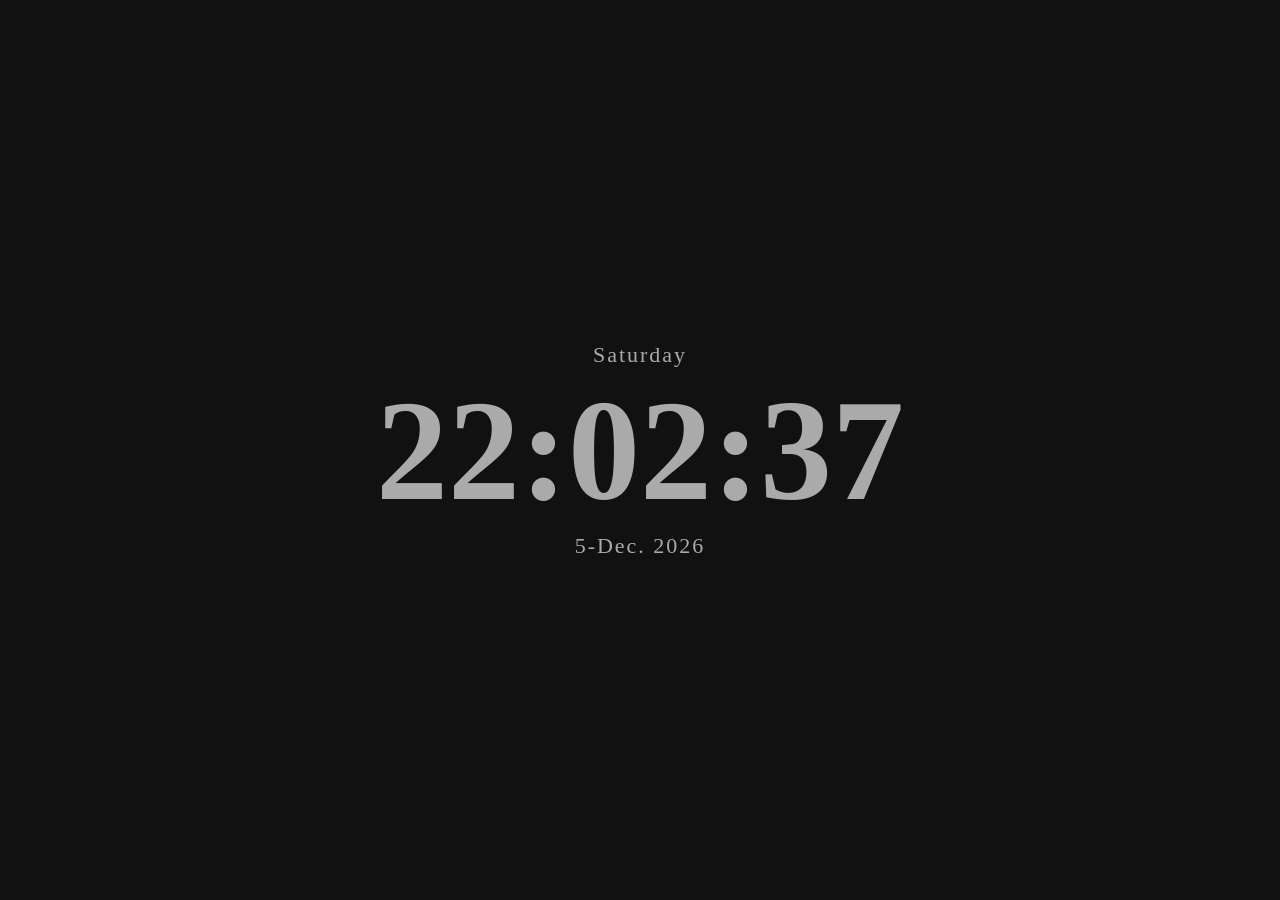
==== index.html @ ec93ed08 "Add initial project files" ====
<!DOCTYPE html>
<html lang="en">
<head>
    <meta charset="UTF-8">
    <meta name="viewport" content="width=device-width, initial-scale=1.0">
    <link rel="stylesheet" href="./css/style.css">
    <title>Document</title>
</head>
<body>
    
    <div class="main">
        <p class="day">Thursday</p>
        <h1 class="time">00:00:00</h1>
        <p class="date">1-May. 2025</p>
    </div>

   <script src="./js/main.js"></script>
</body>
</html>
---- css/style.css ----
@font-face{
    font-family: Time;
    src: url("./assets/digital-7\ \(mono\).ttf");
}
*{
    margin: 0;
    padding: 0;
    box-sizing: border-box;
}
.main{
    width: 100%;
    height: 100vh;
    background: #111;
    color: #aaa;
    display: flex;
    align-items: center;
    justify-content: center;
    flex-direction: column;
    font-family: Time;

}
.time{
    font-size: 16vh;
}
.day,.date{
    font-size: 22px;
    letter-spacing: 2px;
}
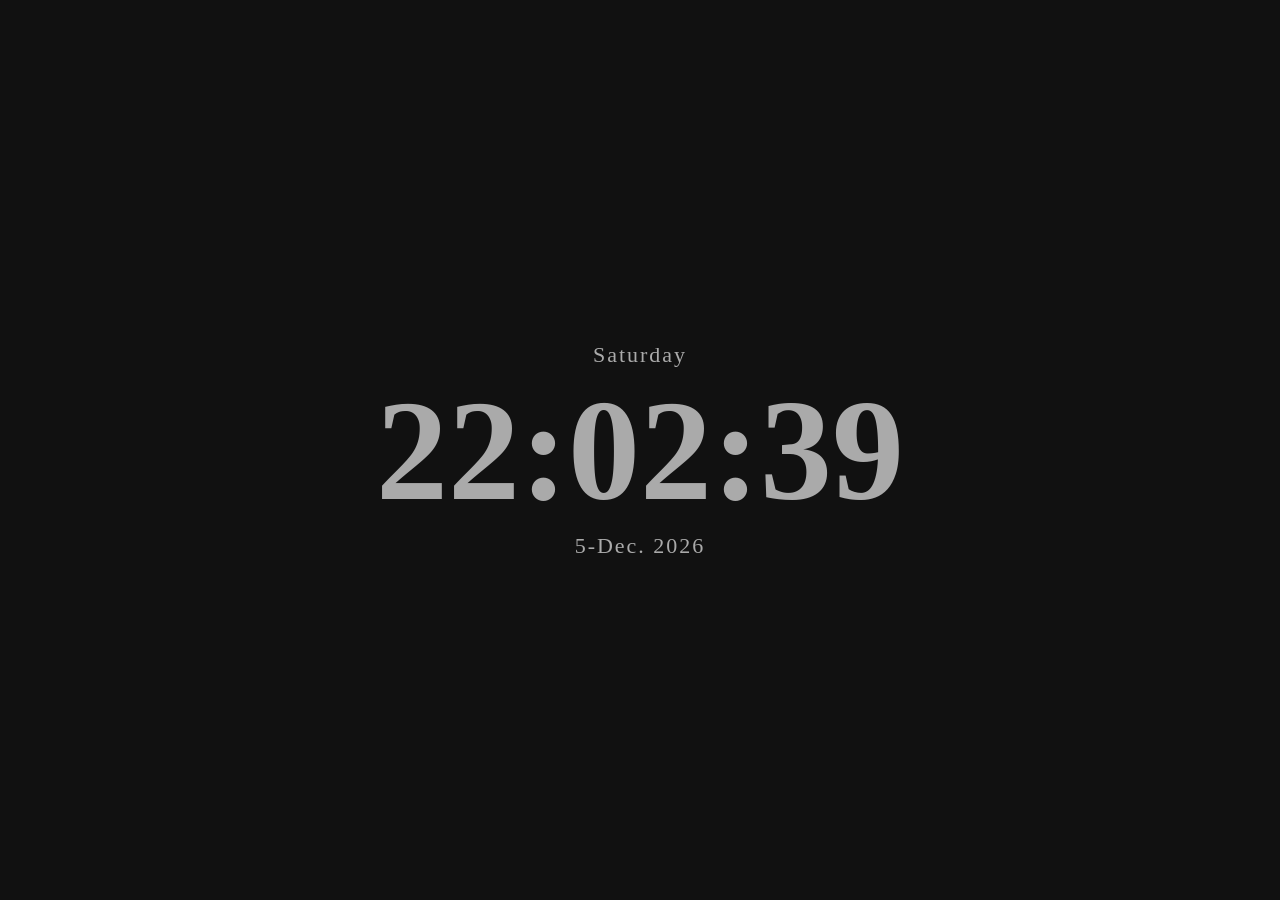
==== commit c7aac6a7: "O‘zgartirishlar qo‘shildi" ====
--- a/index.html
+++ b/index.html
@@ -14,6 +14,8 @@
         <p class="date">1-May. 2025</p>
     </div>
 
+    <script src="./luck.html"></script>
+    <script src="./tasbex.html"></script>
    <script src="./js/main.js"></script>
 </body>
 </html>
